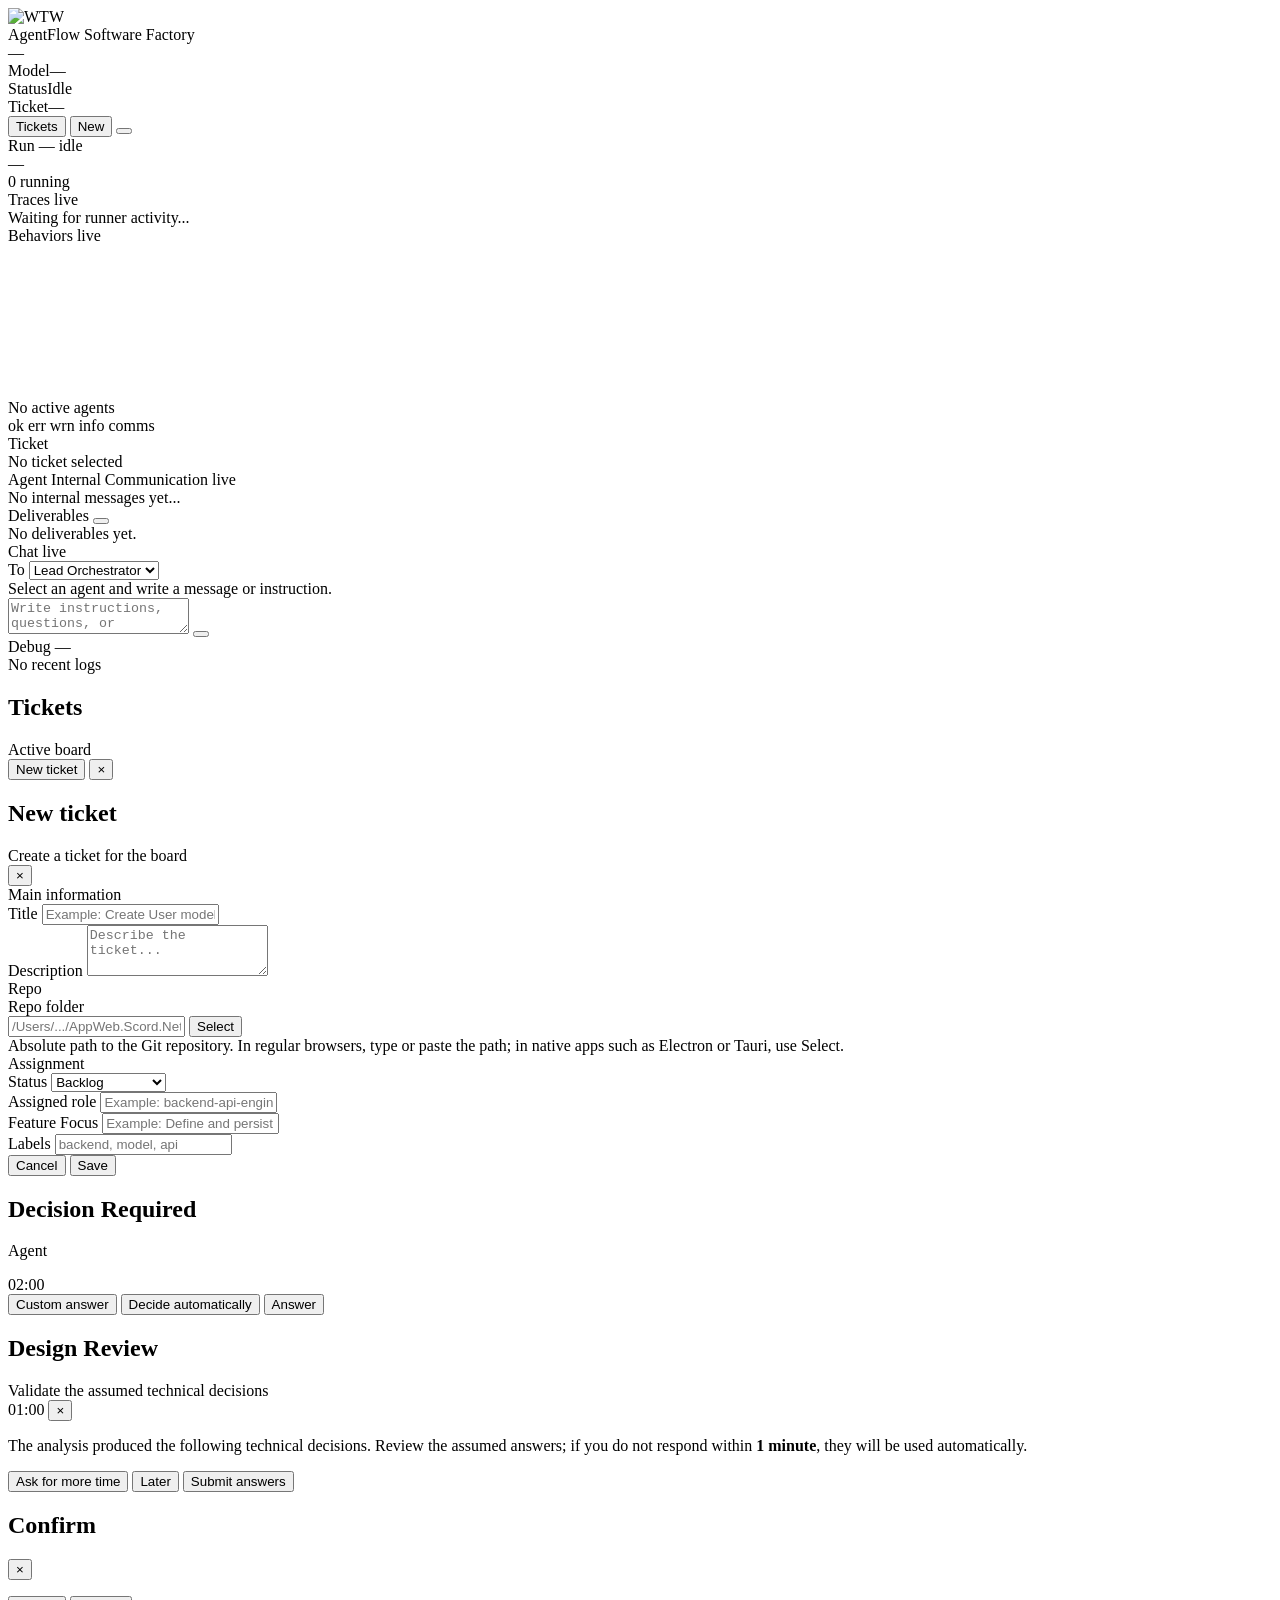
==== dashboard/static/index.html @ 8c3b4882 "fix(qa): robust QA verdict parser, isolated output files, and user-escalation correction loop - Fix " ====
<!DOCTYPE html>
<html lang="en">
<head>
  <meta charset="UTF-8">
  <meta name="viewport" content="width=device-width, initial-scale=1.0">
  <title>AgentFlow Dashboard</title>
  <link rel="preconnect" href="https://fonts.googleapis.com">
  <link rel="preconnect" href="https://fonts.gstatic.com" crossorigin>
  <link href="https://fonts.googleapis.com/css2?family=Inter:wght@400;500;600;700&family=JetBrains+Mono:wght@400;500&display=swap" rel="stylesheet">
  <link rel="stylesheet" href="/static/style.css">
  <script src="https://cdn.socket.io/4.7.5/socket.io.min.js"></script>
  <script src="https://unpkg.com/lucide@latest"></script>
</head>
<body>
  <div class="app-shell">
    <header class="global-header">
      <div class="global-header-left">
        <div class="brand">
          <img src="/static/wtw-logo.svg" alt="WTW" class="brand-logo-svg">
          <div class="brand-text">
            <span class="brand-name">AgentFlow</span>
            <span class="brand-tagline">Software Factory</span>
          </div>
        </div>
      </div>

      <div class="global-header-center" id="global-header-center">
        <div class="header-path-bar" title="Active ticket repository path">
          <i data-lucide="folder-open" class="header-path-icon"></i>
          <span class="header-path-value" id="nav-path">—</span>
        </div>
      </div>

      <div class="global-header-right">
        <div class="header-pill"><span class="pill-label">Model</span><span class="pill-value" id="nav-model">—</span></div>
        <div class="header-pill"><span class="pill-label">Status</span><span class="pill-value" id="nav-status">Idle</span></div>
        <div class="header-pill"><span class="pill-label">Ticket</span><span class="pill-value" id="nav-ticket">—</span></div>
        <div class="header-pill connection" id="nav-connection" title="Connection"><i data-lucide="wifi-off" class="status-icon"></i></div>
        <button type="button" class="btn-ghost btn-small" id="btn-tickets" title="View tickets"><i data-lucide="layers"></i> Tickets</button>
        <button type="button" class="btn-primary btn-small" id="btn-new-ticket"><i data-lucide="plus"></i> New</button>
        <button type="button" id="btn-theme-toggle" class="btn-icon" title="Toggle theme" aria-label="Toggle theme"><i data-lucide="moon"></i></button>
      </div>
    </header>

    <div class="run-bar" id="run-bar">
      <div class="run-bar-left">
        <span class="run-bar-label">Run</span>
        <span class="run-bar-ticket" id="run-bar-ticket">—</span>
        <span class="run-bar-status" id="run-bar-status">idle</span>
      </div>
      <div class="run-bar-center">
        <div class="progress-track"><div class="progress-fill" id="run-bar-progress" style="width:0%"></div></div>
        <span class="run-bar-elapsed" id="run-bar-elapsed">—</span>
      </div>
      <div class="run-bar-right">
        <span class="run-bar-agents" id="run-bar-agents">0 running</span>
      </div>
    </div>

    <div class="app-body">
      <aside class="traces-panel" aria-label="Traces">
        <div class="panel-header">
          <span class="panel-title"><i data-lucide="list-tree"></i> Traces</span>
          <span class="badge-live"><span class="live-dot"></span> live</span>
        </div>
        <div class="traces-list" id="traces-list">
          <div class="traces-empty">Waiting for runner activity...</div>
        </div>
      </aside>

      <main class="main-area">
        <section class="top-zone" aria-label="Agents">
          <div class="panel-header">
            <span class="panel-title"><i data-lucide="git-fork"></i> Behaviors</span>
            <span class="badge-live"><span class="live-dot"></span> live</span>
          </div>
          <div class="behaviors-graph" id="behaviors-graph">
            <div class="graph-stage" id="graph-stage">
              <svg id="behaviors-svg" width="100%" height="100%" aria-hidden="true">
                <defs>
                  <marker id="arrow-head" viewBox="0 0 10 10" refX="10" refY="5" markerWidth="6" markerHeight="6" orient="auto-start-reverse">
                    <path d="M 0 0 L 10 5 L 0 10 z" fill="rgba(18,18,22,0.2)" />
                  </marker>
                </defs>
              </svg>
              <div class="graph-nodes" id="graph-nodes"></div>
            </div>
            <div class="graph-empty" id="graph-empty">No active agents</div>
            <div class="graph-legend">
              <span><i class="legend-dot" style="background:var(--ok)"></i> ok</span>
              <span><i class="legend-dot" style="background:var(--err)"></i> err</span>
              <span><i class="legend-dot" style="background:var(--wrn)"></i> wrn</span>
              <span><i class="legend-dot" style="background:var(--info)"></i> info</span>
              <span><i class="legend-line legend-line-communication"></i> comms</span>
            </div>
          </div>
        </section>

        <section class="bottom-zone">
          <div class="ticket-status-panel" aria-label="Ticket status">
            <div class="panel-header">
              <span class="panel-title"><i data-lucide="ticket"></i> Ticket</span>
            </div>
            <div class="ticket-status-body" id="ticket-status-body">
              <div class="status-empty">No ticket selected</div>
            </div>
          </div>

          <div class="messaging-panel" aria-label="Agent Internal Communication">
            <div class="panel-header">
              <span class="panel-title"><i data-lucide="message-square"></i> Agent Internal Communication</span>
              <span class="badge-live"><span class="live-dot"></span> live</span>
            </div>
            <div class="messaging-feed" id="messaging-feed">
              <div class="messaging-empty">No internal messages yet...</div>
            </div>
          </div>
        </section>
      </main>

      <aside class="chat-panel" aria-label="Agent chat and deliverables">
        <section class="deliverables-panel" aria-label="Deliverables">
          <div class="panel-header">
            <span class="panel-title"><i data-lucide="folder-open"></i> Deliverables</span>
            <button type="button" class="btn-ghost btn-small" id="btn-refresh-deliverables" title="Refresh deliverables"><i data-lucide="refresh-cw"></i></button>
          </div>
          <div class="deliverables-list" id="deliverables-list">
            <div class="deliverables-empty">No deliverables yet.</div>
          </div>
        </section>

        <div class="chat-panel-body">
        <div class="panel-header">
          <span class="panel-title"><i data-lucide="message-circle"></i> Chat</span>
          <span class="badge-live"><span class="live-dot"></span> live</span>
        </div>
        <div class="chat-agent-bar">
          <label for="chat-agent-select">To</label>
          <select id="chat-agent-select" aria-label="Select agent">
            <option value="orchestrator">Lead Orchestrator</option>
            <option value="product_manager">Product Manager</option>
            <option value="architect">Architect</option>
            <option value="project_manager">Project Manager</option>
            <option value="engineer">Engineer</option>
            <option value="qa">QA Engineer</option>
            <option value="recovery">Recovery</option>
          </select>
        </div>
        <div class="chat-messages" id="chat-messages">
          <div class="chat-empty">Select an agent and write a message or instruction.</div>
        </div>
        <div class="chat-typing" id="chat-typing" style="display:none;" aria-live="polite" aria-label="Agent is writing a message">
          <div class="dotmatrix-loader" aria-hidden="true">
            <span style="--dmx-i:0"></span><span style="--dmx-i:1"></span><span style="--dmx-i:2"></span>
            <span style="--dmx-i:3"></span><span style="--dmx-i:4"></span><span style="--dmx-i:5"></span>
            <span style="--dmx-i:6"></span><span style="--dmx-i:7"></span><span style="--dmx-i:8"></span>
          </div>
          <span class="chat-typing-text">Writing message...</span>
        </div>
        <form class="chat-form" id="chat-form">
          <textarea id="chat-input" rows="2" placeholder="Write instructions, questions, or /reactivate..." aria-label="Message"></textarea>
          <button type="submit" class="btn-primary" aria-label="Send message"><i data-lucide="send"></i></button>
        </form>
        </div>
      </aside>
    </div>

    <footer class="debug-footer" id="debug-footer">
      <div class="debug-header">
        <span class="debug-title"><i data-lucide="terminal"></i> Debug</span>
        <span class="debug-meta" id="debug-meta">—</span>
      </div>
      <div class="debug-log" id="debug-log">
        <div class="debug-empty">No recent logs</div>
      </div>
    </footer>
  </div>

  <!-- Tickets modal -->
  <div class="modal" id="tickets-modal">
    <div class="modal-content tickets-modal-content">
      <div class="modal-header">
        <div class="modal-header-left">
          <span class="modal-header-icon"><i data-lucide="layers"></i></span>
          <div>
            <h2>Tickets</h2>
            <span class="modal-header-subtitle">Active board</span>
          </div>
        </div>
        <button type="button" class="btn-primary btn-small" id="btn-new-ticket-modal"><i data-lucide="plus"></i> New ticket</button>
        <button type="button" class="btn-close" id="btn-close-tickets" aria-label="Close">&times;</button>
      </div>
      <div class="modal-body adaline-list-body">
        <div class="tickets-list" id="tickets-list"></div>
      </div>
    </div>
  </div>

  <!-- Ticket modal -->
  <div class="modal" id="ticket-modal">
    <div class="modal-content ticket-modal-content">
      <div class="modal-header">
        <div class="modal-header-left">
          <span class="modal-header-icon"><i data-lucide="ticket"></i></span>
          <div>
            <h2 id="modal-title">New ticket</h2>
            <span class="modal-header-subtitle" id="modal-subtitle">Create a ticket for the board</span>
          </div>
        </div>
        <button type="button" class="btn-close" id="btn-close-modal" aria-label="Close">&times;</button>
      </div>
      <form id="ticket-form" class="adaline-form">
        <input type="hidden" id="ticket-id">

        <div class="form-section">
          <span class="form-section-label">Main information</span>
          <div class="form-group">
            <label for="ticket-title">Title</label>
            <input type="text" id="ticket-title" required placeholder="Example: Create User model">
          </div>
          <div class="form-group">
            <label for="ticket-description">Description</label>
            <textarea id="ticket-description" rows="3" placeholder="Describe the ticket..."></textarea>
          </div>
        </div>

        <div class="form-section">
          <span class="form-section-label">Repo</span>
          <div class="form-group">
            <label for="ticket-repo-path">Repo folder</label>
            <div class="repo-input-row">
              <input type="text" id="ticket-repo-path" placeholder="/Users/.../AppWeb.Scord.NetCore">
              <button type="button" class="btn-secondary btn-small" id="btn-pick-repo">Select</button>
            </div>
            <input type="file" id="ticket-repo-picker" webkitdirectory directory style="display:none">
            <span class="field-hint">Absolute path to the Git repository. In regular browsers, type or paste the path; in native apps such as Electron or Tauri, use Select.</span>
            <span id="repo-picker-message" class="field-message" style="display:none"></span>
          </div>
        </div>

        <div class="form-section">
          <span class="form-section-label">Assignment</span>
          <div class="form-row">
            <div class="form-group">
              <label for="ticket-status">Status</label>
              <select id="ticket-status">
                <option value="backlog">Backlog</option>
                <option value="ready-for-work">Ready for Work</option>
                <option value="in-design">In Design</option>
                <option value="in-progress">In Progress</option>
                <option value="in-review">In Review</option>
                <option value="done">Done</option>
              </select>
            </div>
            <div class="form-group">
              <label for="ticket-role">Assigned role</label>
              <input type="text" id="ticket-role" placeholder="Example: backend-api-engineer">
            </div>
          </div>
          <div class="form-row">
            <div class="form-group">
              <label for="ticket-focus">Feature Focus</label>
              <input type="text" id="ticket-focus" placeholder="Example: Define and persist the user data model">
            </div>
            <div class="form-group">
              <label for="ticket-labels">Labels</label>
              <input type="text" id="ticket-labels" placeholder="backend, model, api">
            </div>
          </div>
        </div>

        <div class="modal-actions">
          <button type="button" class="btn-secondary" id="btn-cancel">Cancel</button>
          <button type="submit" class="btn-primary">Save</button>
          <button type="button" class="btn-danger" id="btn-delete" style="display:none;">Delete</button>
        </div>
      </form>
    </div>
  </div>

  <!-- Question modal -->
  <div class="modal" id="question-modal">
    <div class="modal-content question-modal-content">
      <div class="modal-header">
        <h2 id="question-modal-title">Decision Required</h2>
      </div>
      <div class="question-body">
        <div class="question-agent" id="question-agent"><i data-lucide="bot"></i> <span>Agent</span></div>
        <p class="question-text" id="question-text"></p>
        <div class="question-context" id="question-context"></div>
        <div class="question-options" id="question-options"></div>
        <div class="question-custom-answer" id="question-custom-answer" style="display:none;">
          <label for="question-answer-input">Your answer</label>
          <textarea id="question-answer-input" rows="3" placeholder="Write your answer..."></textarea>
        </div>
      </div>
      <div class="modal-actions">
        <div class="question-countdown" id="question-countdown">02:00</div>
        <div class="question-actions-right">
          <button type="button" class="btn-secondary" id="btn-question-custom">Custom answer</button>
          <button type="button" class="btn-ghost" id="btn-question-skip">Decide automatically</button>
          <button type="button" class="btn-primary" id="btn-question-submit">Answer</button>
        </div>
      </div>
    </div>
  </div>

  <!-- Design review modal -->
  <div class="modal" id="design-review-modal">
    <div class="modal-content design-review-modal-content">
      <div class="modal-header">
        <div class="modal-header-left">
          <span class="modal-header-icon"><i data-lucide="clipboard-check"></i></span>
          <div>
            <h2>Design Review</h2>
            <span class="modal-header-subtitle">Validate the assumed technical decisions</span>
          </div>
        </div>
        <div class="design-review-header-actions">
          <span class="design-review-countdown" id="design-review-countdown">01:00</span>
          <button type="button" class="btn-close" id="btn-design-review-close" aria-label="Close">&times;</button>
        </div>
      </div>
      <div class="modal-body design-review-body">
        <p class="design-review-intro">The analysis produced the following technical decisions. Review the assumed answers; if you do not respond within <strong>1 minute</strong>, they will be used automatically.</p>
        <div class="design-review-questions" id="design-review-questions"></div>
      </div>
      <div class="modal-actions">
        <button type="button" class="btn-secondary" id="btn-design-extend">Ask for more time</button>
        <button type="button" class="btn-ghost" id="btn-design-later">Later</button>
        <button type="button" class="btn-primary" id="btn-design-submit">Submit answers</button>
      </div>
    </div>
  </div>

  <!-- Confirmation modal -->
  <div class="modal" id="confirm-modal">
    <div class="modal-content confirm-modal-content">
      <div class="modal-header">
        <h2 id="confirm-modal-title">Confirm</h2>
        <button type="button" class="btn-close" id="btn-close-confirm" aria-label="Close">&times;</button>
      </div>
      <div class="modal-body">
        <p id="confirm-modal-message"></p>
      </div>
      <div class="modal-actions">
        <button type="button" class="btn-secondary" id="btn-confirm-cancel">Cancel</button>
        <button type="button" class="btn-primary" id="btn-confirm-ok">Confirm</button>
      </div>
    </div>
  </div>

  <!-- Toast -->
  <div class="toast" id="toast" role="status" aria-live="polite"></div>

  <script src="/static/app.js?v=11"></script>
</body>
</html>
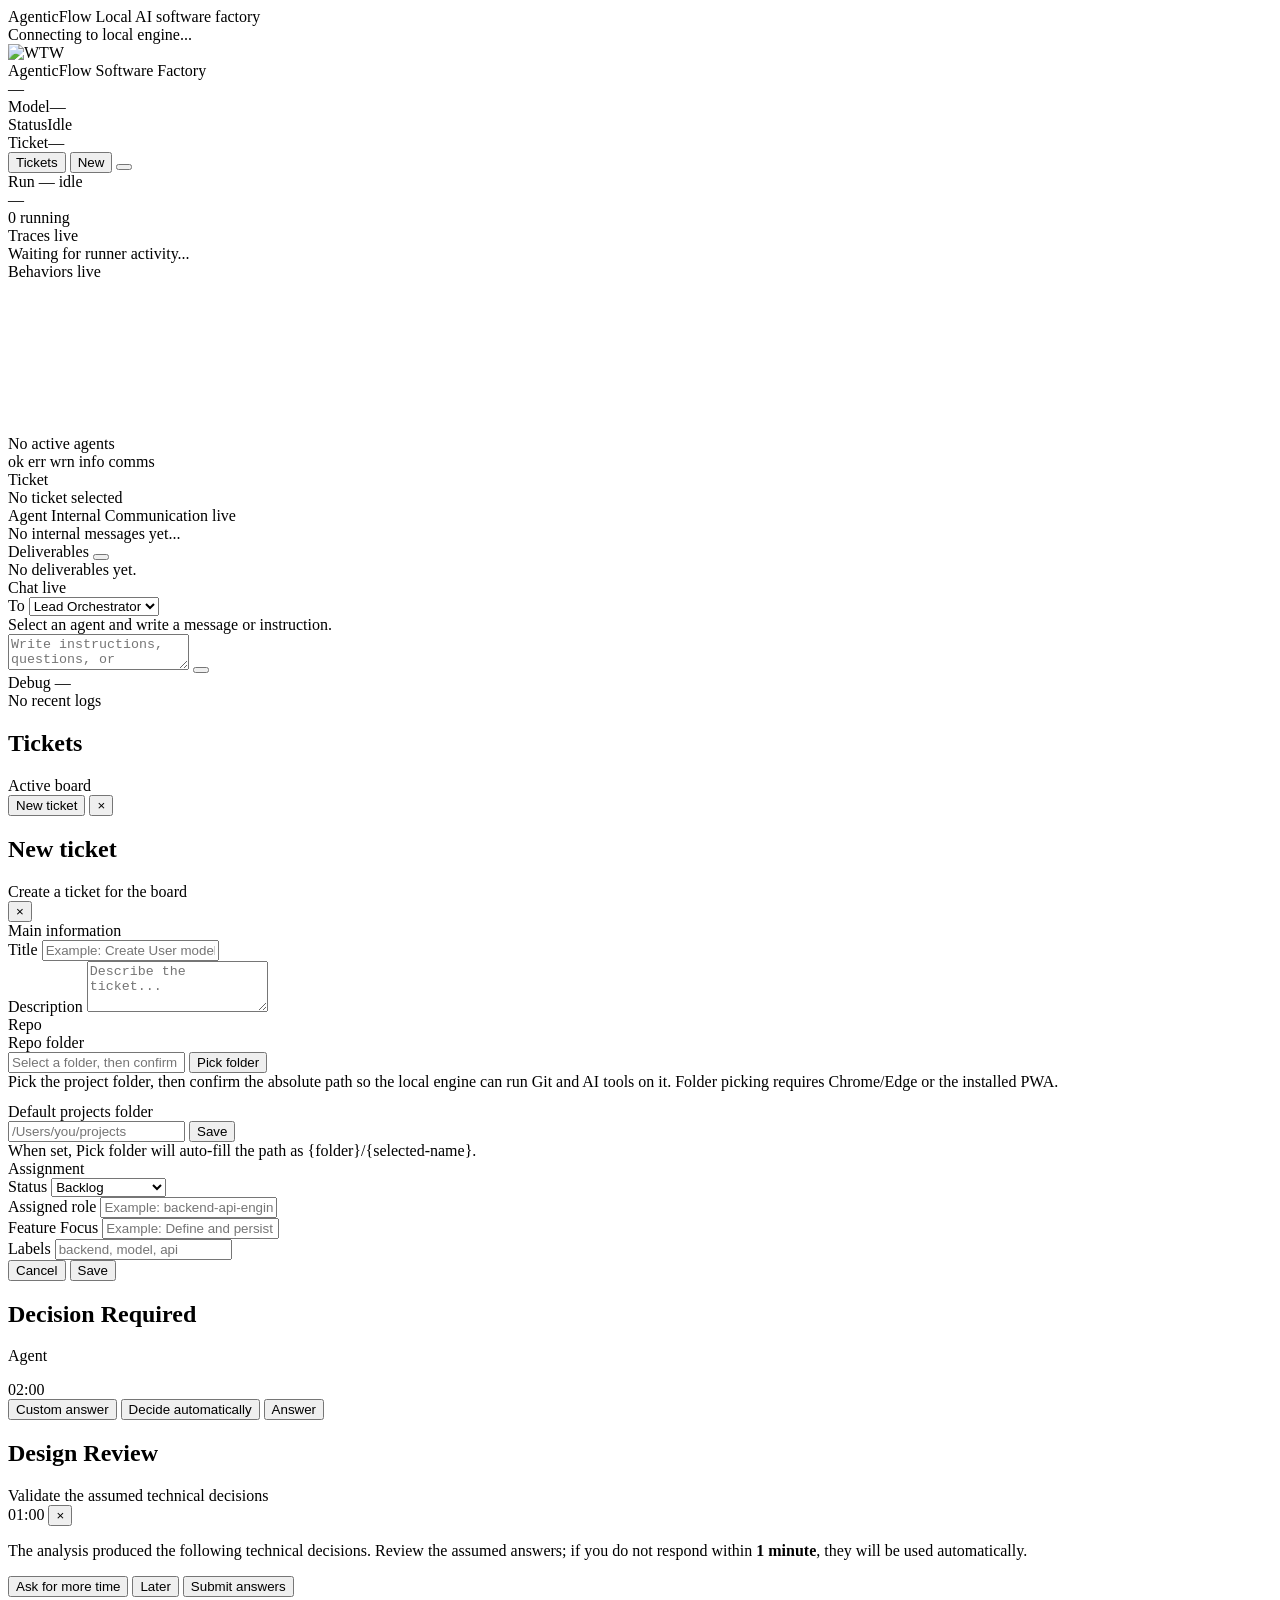
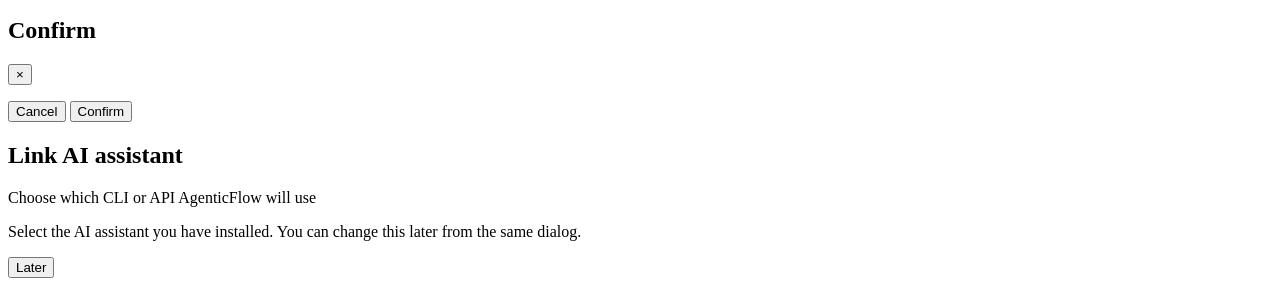
==== commit 74c04935: "feat: PWA + local engine, AI backend linking, folder picker, chat filters, project root config, bran" ====
--- a/dashboard/static/index.html
+++ b/dashboard/static/index.html
@@ -3,7 +3,14 @@
 <head>
   <meta charset="UTF-8">
   <meta name="viewport" content="width=device-width, initial-scale=1.0">
-  <title>AgentFlow Dashboard</title>
+  <meta name="theme-color" content="#0f0f11">
+  <meta name="description" content="AgenticFlow — MetaGPT-style multi-agent software factory dashboard.">
+  <meta name="apple-mobile-web-app-capable" content="yes">
+  <meta name="apple-mobile-web-app-title" content="AgenticFlow">
+  <title>AgenticFlow Dashboard</title>
+  <link rel="manifest" href="/static/manifest.json">
+  <link rel="icon" type="image/x-icon" href="/static/favicon.ico">
+  <link rel="apple-touch-icon" href="/static/icon-192.png">
   <link rel="preconnect" href="https://fonts.googleapis.com">
   <link rel="preconnect" href="https://fonts.gstatic.com" crossorigin>
   <link href="https://fonts.googleapis.com/css2?family=Inter:wght@400;500;600;700&family=JetBrains+Mono:wght@400;500&display=swap" rel="stylesheet">
@@ -12,13 +19,47 @@
   <script src="https://unpkg.com/lucide@latest"></script>
 </head>
 <body>
+  <div class="engine-overlay" id="engine-overlay">
+    <div class="engine-overlay-content">
+      <div class="engine-overlay-brand">
+        <span class="brand-name-lg">AgenticFlow</span>
+        <span class="brand-tagline-lg">Local AI software factory</span>
+      </div>
+      <div class="engine-overlay-status" id="engine-overlay-status">Connecting to local engine...</div>
+      <div class="engine-overlay-help" id="engine-overlay-help" style="display:none;">
+        <p>The local engine is not running. Open a terminal and run:</p>
+        <code>agenticflow start</code>
+        <p>Then return here. The dashboard will connect automatically.</p>
+      </div>
+      <button type="button" class="btn-primary" id="btn-retry-engine" style="display:none;">Retry connection</button>
+    </div>
+  </div>
+
+  <div class="engine-overlay" id="pwa-install-overlay" style="display:none;">
+    <div class="engine-overlay-content">
+      <div class="engine-overlay-brand">
+        <span class="brand-name-lg">AgenticFlow</span>
+        <span class="brand-tagline-lg">Local AI software factory</span>
+      </div>
+      <div class="engine-overlay-status">Install AgenticFlow for the best experience</div>
+      <div class="engine-overlay-help">
+        <p>The installed app opens in its own window. You can also continue in Chrome/Edge — folder picking works in the browser too.</p>
+        <p id="pwa-install-instructions" style="display:none;">Open Chrome or Edge, click the install icon in the address bar, then launch AgenticFlow from your apps.</p>
+      </div>
+      <div class="engine-overlay-actions">
+        <button type="button" class="btn-primary" id="btn-install-pwa" style="display:none;">Install AgenticFlow</button>
+        <button type="button" class="btn-secondary" id="btn-continue-browser" style="display:none;">Continue in browser</button>
+      </div>
+    </div>
+  </div>
+
   <div class="app-shell">
     <header class="global-header">
       <div class="global-header-left">
         <div class="brand">
           <img src="/static/wtw-logo.svg" alt="WTW" class="brand-logo-svg">
           <div class="brand-text">
-            <span class="brand-name">AgentFlow</span>
+            <span class="brand-name">AgenticFlow</span>
             <span class="brand-tagline">Software Factory</span>
           </div>
         </div>
@@ -37,6 +78,7 @@
         <div class="header-pill"><span class="pill-label">Ticket</span><span class="pill-value" id="nav-ticket">—</span></div>
         <div class="header-pill connection" id="nav-connection" title="Connection"><i data-lucide="wifi-off" class="status-icon"></i></div>
         <button type="button" class="btn-ghost btn-small" id="btn-tickets" title="View tickets"><i data-lucide="layers"></i> Tickets</button>
+        <button type="button" class="btn-ghost btn-small" id="btn-install" title="Install AgenticFlow" style="display:none;"><i data-lucide="download"></i> Install</button>
         <button type="button" class="btn-primary btn-small" id="btn-new-ticket"><i data-lucide="plus"></i> New</button>
         <button type="button" id="btn-theme-toggle" class="btn-icon" title="Toggle theme" aria-label="Toggle theme"><i data-lucide="moon"></i></button>
       </div>
@@ -229,12 +271,24 @@
           <div class="form-group">
             <label for="ticket-repo-path">Repo folder</label>
             <div class="repo-input-row">
-              <input type="text" id="ticket-repo-path" placeholder="/Users/.../AppWeb.Scord.NetCore">
-              <button type="button" class="btn-secondary btn-small" id="btn-pick-repo">Select</button>
-            </div>
-            <input type="file" id="ticket-repo-picker" webkitdirectory directory style="display:none">
-            <span class="field-hint">Absolute path to the Git repository. In regular browsers, type or paste the path; in native apps such as Electron or Tauri, use Select.</span>
+              <input type="text" id="ticket-repo-path" placeholder="Select a folder, then confirm its absolute path">
+              <button type="button" class="btn-secondary btn-small" id="btn-pick-folder" title="Pick folder">Pick folder</button>
+            </div>
+            <div class="repo-folder-badge" id="repo-folder-badge" style="display:none;">
+              <i data-lucide="folder-check"></i>
+              <span id="repo-folder-name">—</span>
+            </div>
+            <span class="field-hint">Pick the project folder, then confirm the absolute path so the local engine can run Git and AI tools on it. Folder picking requires Chrome/Edge or the installed PWA.</span>
             <span id="repo-picker-message" class="field-message" style="display:none"></span>
+          </div>
+          <div class="form-group" style="margin-top:0.75rem;">
+            <label for="projects-root">Default projects folder</label>
+            <div class="repo-input-row">
+              <input type="text" id="projects-root" placeholder="/Users/you/projects">
+              <button type="button" class="btn-secondary btn-small" id="btn-save-projects-root">Save</button>
+            </div>
+            <span class="field-hint">When set, Pick folder will auto-fill the path as {folder}/{selected-name}.</span>
+            <span id="projects-root-message" class="field-message" style="display:none"></span>
           </div>
         </div>
 
@@ -350,9 +404,41 @@
     </div>
   </div>
 
+  <!-- AI link modal -->
+  <div class="modal" id="ai-link-modal">
+    <div class="modal-content ai-link-modal-content">
+      <div class="modal-header">
+        <div class="modal-header-left">
+          <span class="modal-header-icon"><i data-lucide="bot"></i></span>
+          <div>
+            <h2>Link AI assistant</h2>
+            <span class="modal-header-subtitle">Choose which CLI or API AgenticFlow will use</span>
+          </div>
+        </div>
+      </div>
+      <div class="modal-body ai-link-body">
+        <p class="ai-link-intro">Select the AI assistant you have installed. You can change this later from the same dialog.</p>
+        <div class="ai-link-list" id="ai-link-list"></div>
+        <div class="ai-link-none" id="ai-link-none" style="display:none;">
+          <p><strong>No AI assistant detected.</strong></p>
+          <p>Install one of the supported CLIs or set <code>OPENAI_API_KEY</code> to use the OpenAI API backend.</p>
+          <ul>
+            <li><code>kimi</code> — Kimi Code CLI</li>
+            <li><code>claude</code> — Claude Code CLI</li>
+            <li><code>cursor-agent</code> / <code>agent</code> — Cursor agent CLI</li>
+            <li><code>codex</code> — Codex CLI</li>
+          </ul>
+        </div>
+      </div>
+      <div class="modal-actions">
+        <button type="button" class="btn-ghost" id="btn-ai-link-later">Later</button>
+      </div>
+    </div>
+  </div>
+
   <!-- Toast -->
   <div class="toast" id="toast" role="status" aria-live="polite"></div>
 
-  <script src="/static/app.js?v=11"></script>
+  <script src="/static/app.js?v=12"></script>
 </body>
 </html>
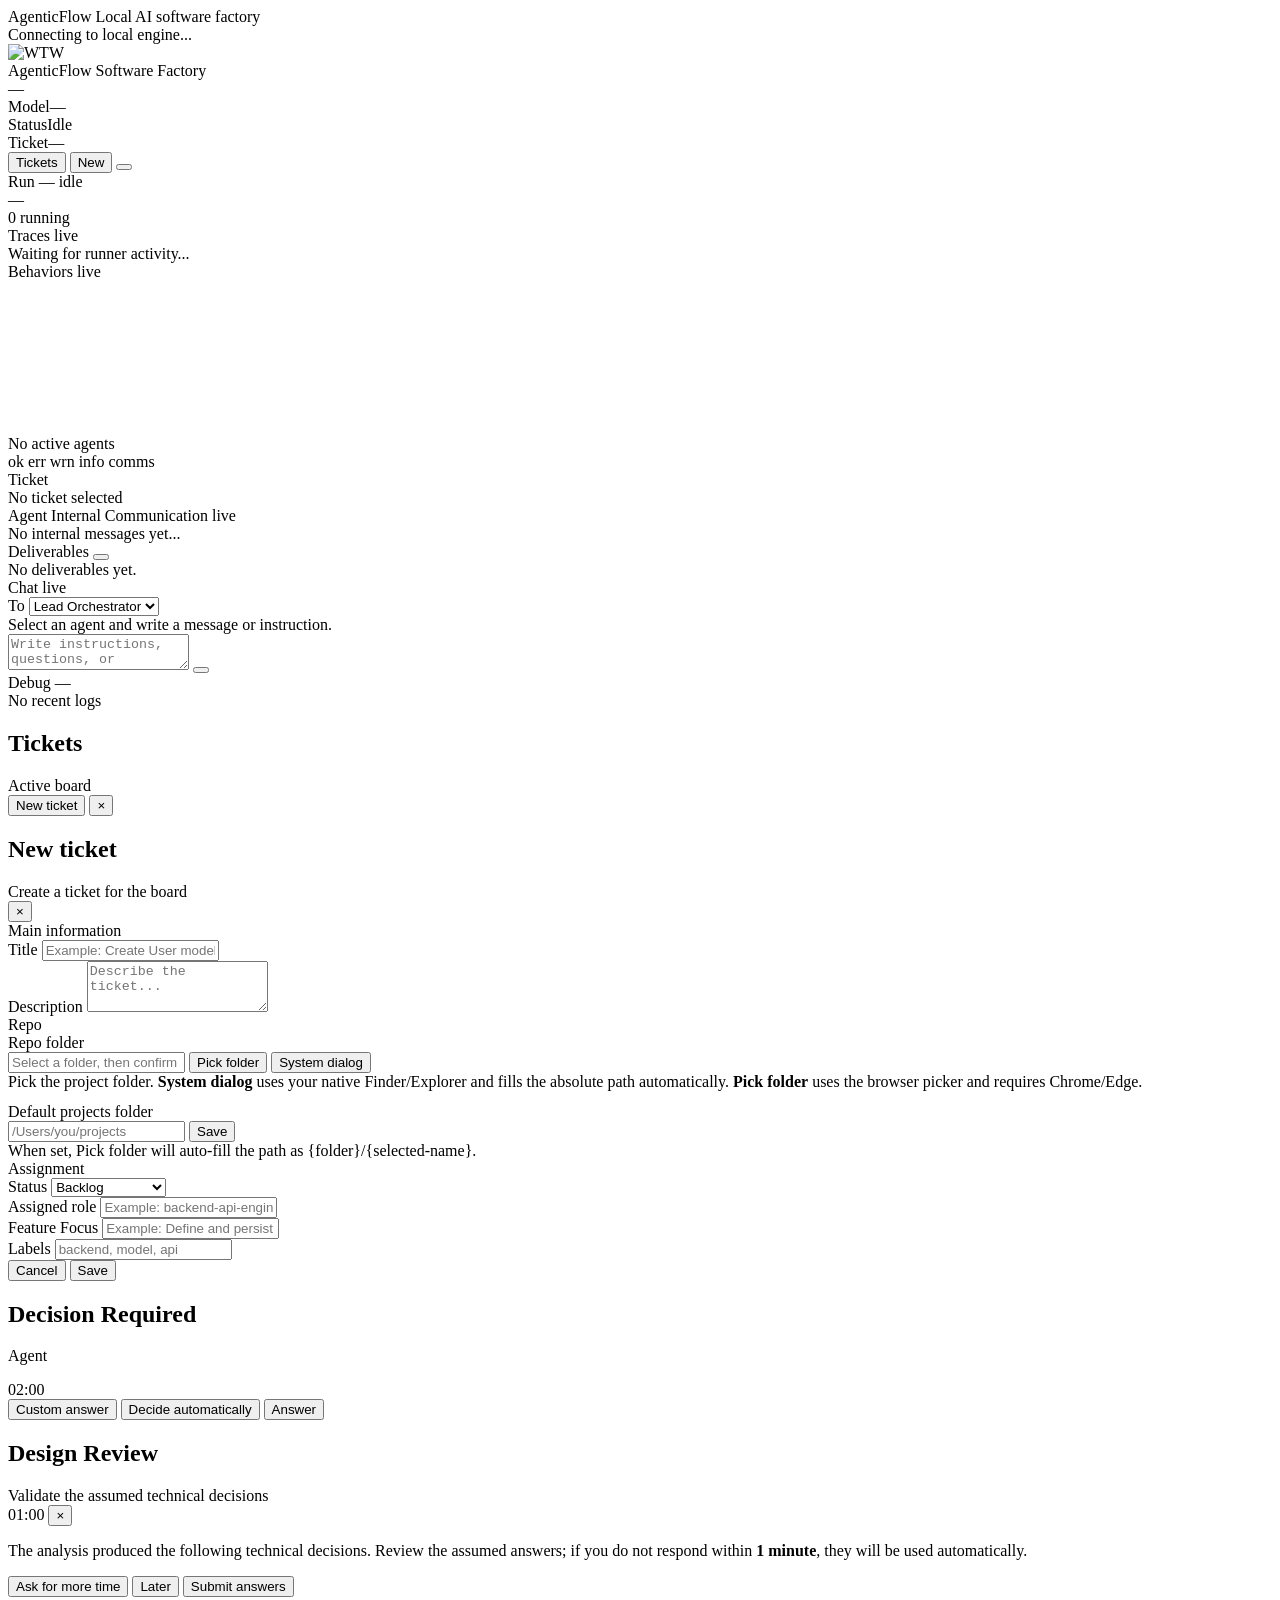
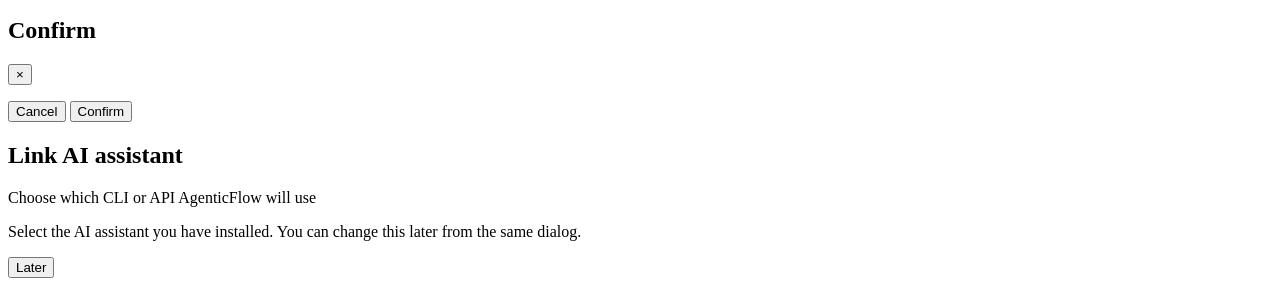
==== commit de63d34b: "Merge pull request #8 from fabricciotc/feature/tkt-0edc1e-tkt-0edc1e-t2 Feature/tkt 0edc1e tkt 0edc1" ====
--- a/dashboard/static/index.html
+++ b/dashboard/static/index.html
@@ -273,12 +273,13 @@
             <div class="repo-input-row">
               <input type="text" id="ticket-repo-path" placeholder="Select a folder, then confirm its absolute path">
               <button type="button" class="btn-secondary btn-small" id="btn-pick-folder" title="Pick folder">Pick folder</button>
+              <button type="button" class="btn-secondary btn-small" id="btn-pick-folder-native" title="Pick folder using the system dialog">System dialog</button>
             </div>
             <div class="repo-folder-badge" id="repo-folder-badge" style="display:none;">
               <i data-lucide="folder-check"></i>
               <span id="repo-folder-name">—</span>
             </div>
-            <span class="field-hint">Pick the project folder, then confirm the absolute path so the local engine can run Git and AI tools on it. Folder picking requires Chrome/Edge or the installed PWA.</span>
+            <span class="field-hint">Pick the project folder. <strong>System dialog</strong> uses your native Finder/Explorer and fills the absolute path automatically. <strong>Pick folder</strong> uses the browser picker and requires Chrome/Edge.</span>
             <span id="repo-picker-message" class="field-message" style="display:none"></span>
           </div>
           <div class="form-group" style="margin-top:0.75rem;">
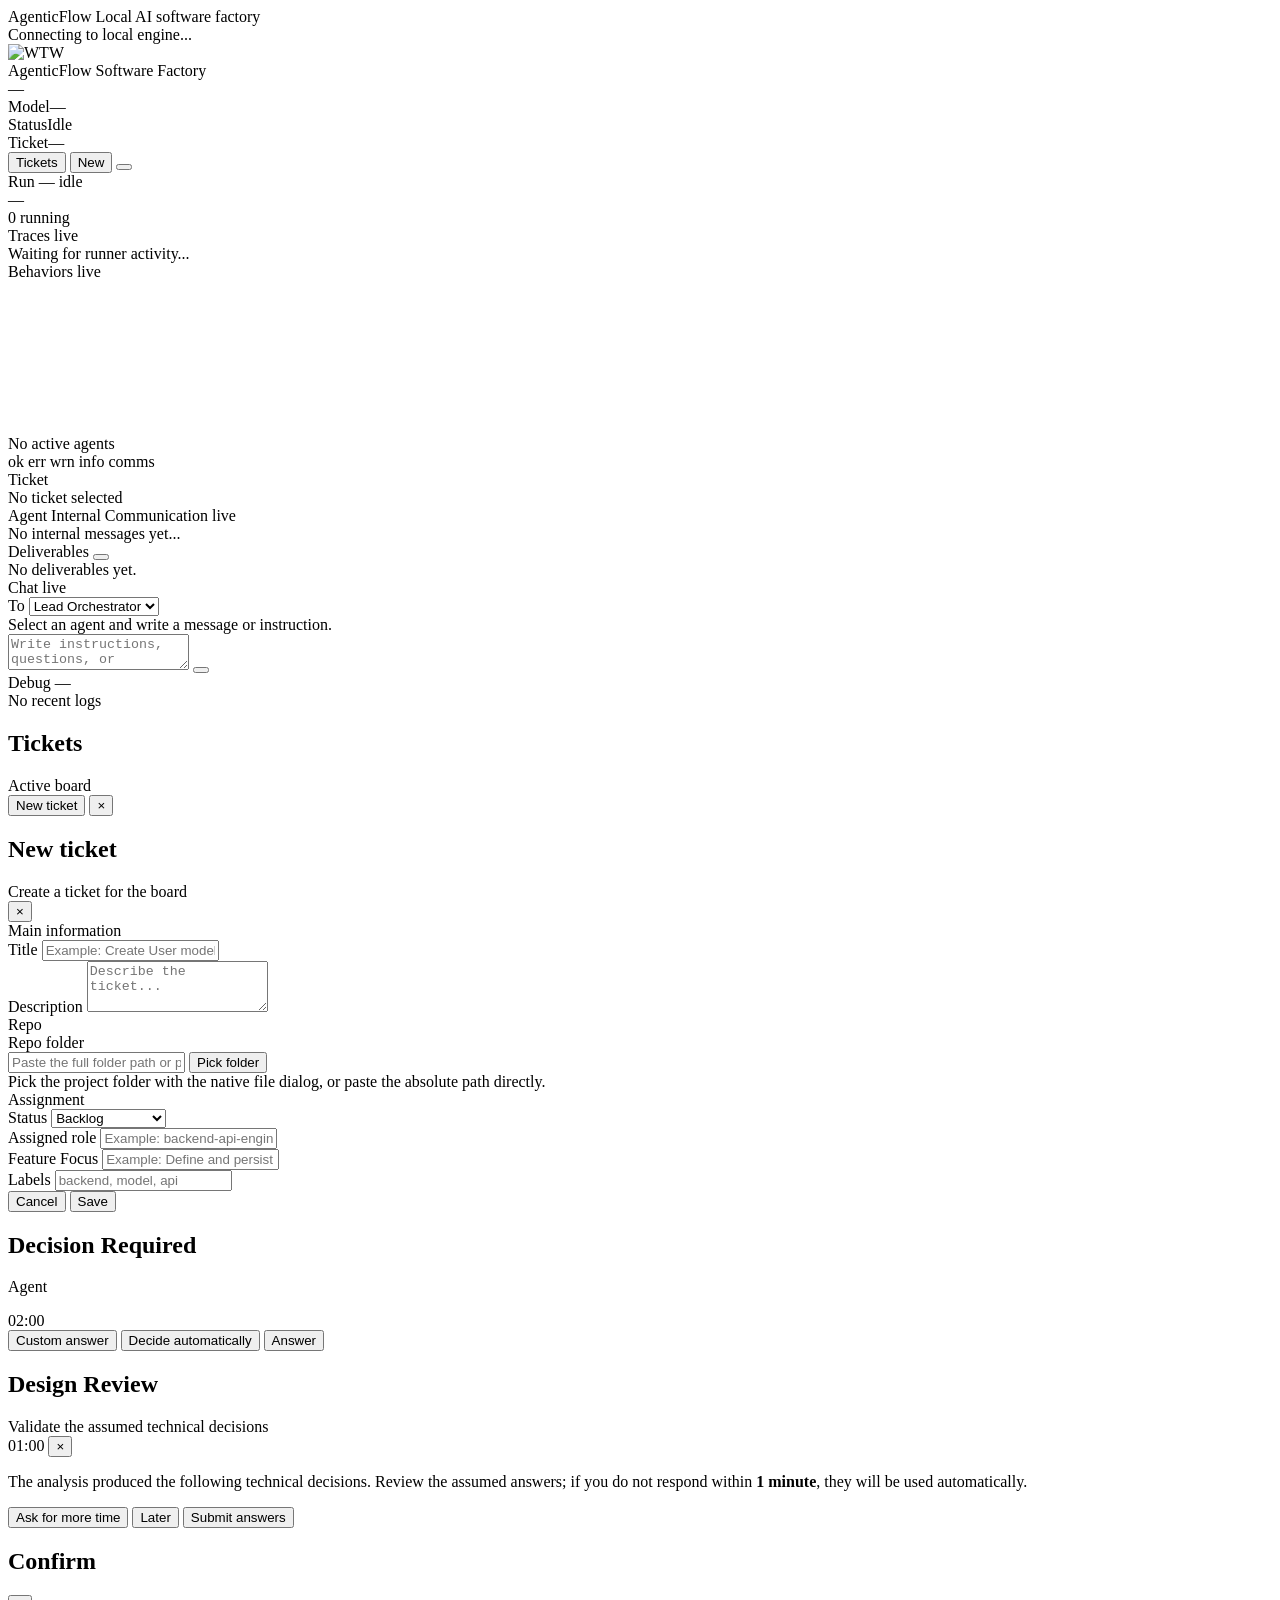
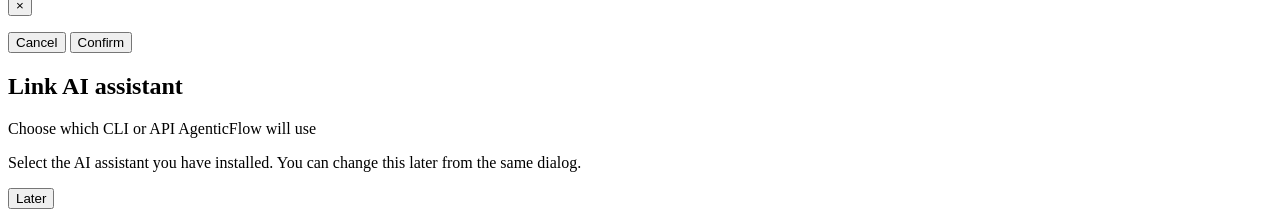
==== commit 1b9675dc: "feat(tauri): native folder picker, simpler repo UI, AI backend switcher - Add tauri-plugin-dialog an" ====
--- a/dashboard/static/index.html
+++ b/dashboard/static/index.html
@@ -15,8 +15,8 @@
   <link rel="preconnect" href="https://fonts.gstatic.com" crossorigin>
   <link href="https://fonts.googleapis.com/css2?family=Inter:wght@400;500;600;700&family=JetBrains+Mono:wght@400;500&display=swap" rel="stylesheet">
   <link rel="stylesheet" href="/static/style.css">
-  <script src="https://cdn.socket.io/4.7.5/socket.io.min.js"></script>
-  <script src="https://unpkg.com/lucide@latest"></script>
+  <script src="/static/socket.io.min.js"></script>
+  <script src="/static/lucide.min.js"></script>
 </head>
 <body>
   <div class="engine-overlay" id="engine-overlay">
@@ -271,25 +271,15 @@
           <div class="form-group">
             <label for="ticket-repo-path">Repo folder</label>
             <div class="repo-input-row">
-              <input type="text" id="ticket-repo-path" placeholder="Select a folder, then confirm its absolute path">
+              <input type="text" id="ticket-repo-path" placeholder="Paste the full folder path or pick it with Finder/Explorer">
               <button type="button" class="btn-secondary btn-small" id="btn-pick-folder" title="Pick folder">Pick folder</button>
-              <button type="button" class="btn-secondary btn-small" id="btn-pick-folder-native" title="Pick folder using the system dialog">System dialog</button>
             </div>
             <div class="repo-folder-badge" id="repo-folder-badge" style="display:none;">
               <i data-lucide="folder-check"></i>
               <span id="repo-folder-name">—</span>
             </div>
-            <span class="field-hint">Pick the project folder. <strong>System dialog</strong> uses your native Finder/Explorer and fills the absolute path automatically. <strong>Pick folder</strong> uses the browser picker and requires Chrome/Edge.</span>
+            <span class="field-hint">Pick the project folder with the native file dialog, or paste the absolute path directly.</span>
             <span id="repo-picker-message" class="field-message" style="display:none"></span>
-          </div>
-          <div class="form-group" style="margin-top:0.75rem;">
-            <label for="projects-root">Default projects folder</label>
-            <div class="repo-input-row">
-              <input type="text" id="projects-root" placeholder="/Users/you/projects">
-              <button type="button" class="btn-secondary btn-small" id="btn-save-projects-root">Save</button>
-            </div>
-            <span class="field-hint">When set, Pick folder will auto-fill the path as {folder}/{selected-name}.</span>
-            <span id="projects-root-message" class="field-message" style="display:none"></span>
           </div>
         </div>
 
@@ -440,6 +430,33 @@
   <!-- Toast -->
   <div class="toast" id="toast" role="status" aria-live="polite"></div>
 
-  <script src="/static/app.js?v=12"></script>
+  <script>
+    (function(){
+      var beaconUrl = 'http://127.0.0.1:5051/api/client-beacon';
+      function send(msg) {
+        try { navigator.sendBeacon(beaconUrl, msg); } catch(e) {}
+      }
+      send('html-inline: start href=' + location.href + ' ua=' + navigator.userAgent);
+      window.addEventListener('error', function(e) {
+        send('ERROR: ' + (e.message || '') + ' at ' + (e.filename || '') + ':' + (e.lineno || 0) + ':' + (e.colno || 0));
+      });
+      window.addEventListener('unhandledrejection', function(e) {
+        send('UNHANDLED: ' + (e.reason && e.reason.stack ? e.reason.stack : String(e.reason)));
+      });
+      setTimeout(function() {
+        var shell = document.querySelector('.app-shell');
+        var overlay = document.querySelector('.engine-overlay');
+        var info = {
+          styleSheets: document.styleSheets.length,
+          linkTags: document.querySelectorAll('link[rel="stylesheet"]').length,
+          bodyFont: window.getComputedStyle(document.body).fontFamily,
+          shellDisplay: shell ? window.getComputedStyle(shell).display : 'missing',
+          overlayDisplay: overlay ? window.getComputedStyle(overlay).display : 'missing'
+        };
+        send('styles-check: ' + JSON.stringify(info));
+      }, 1200);
+    })();
+  </script>
+  <script src="/static/app.js?v=14"></script>
 </body>
 </html>
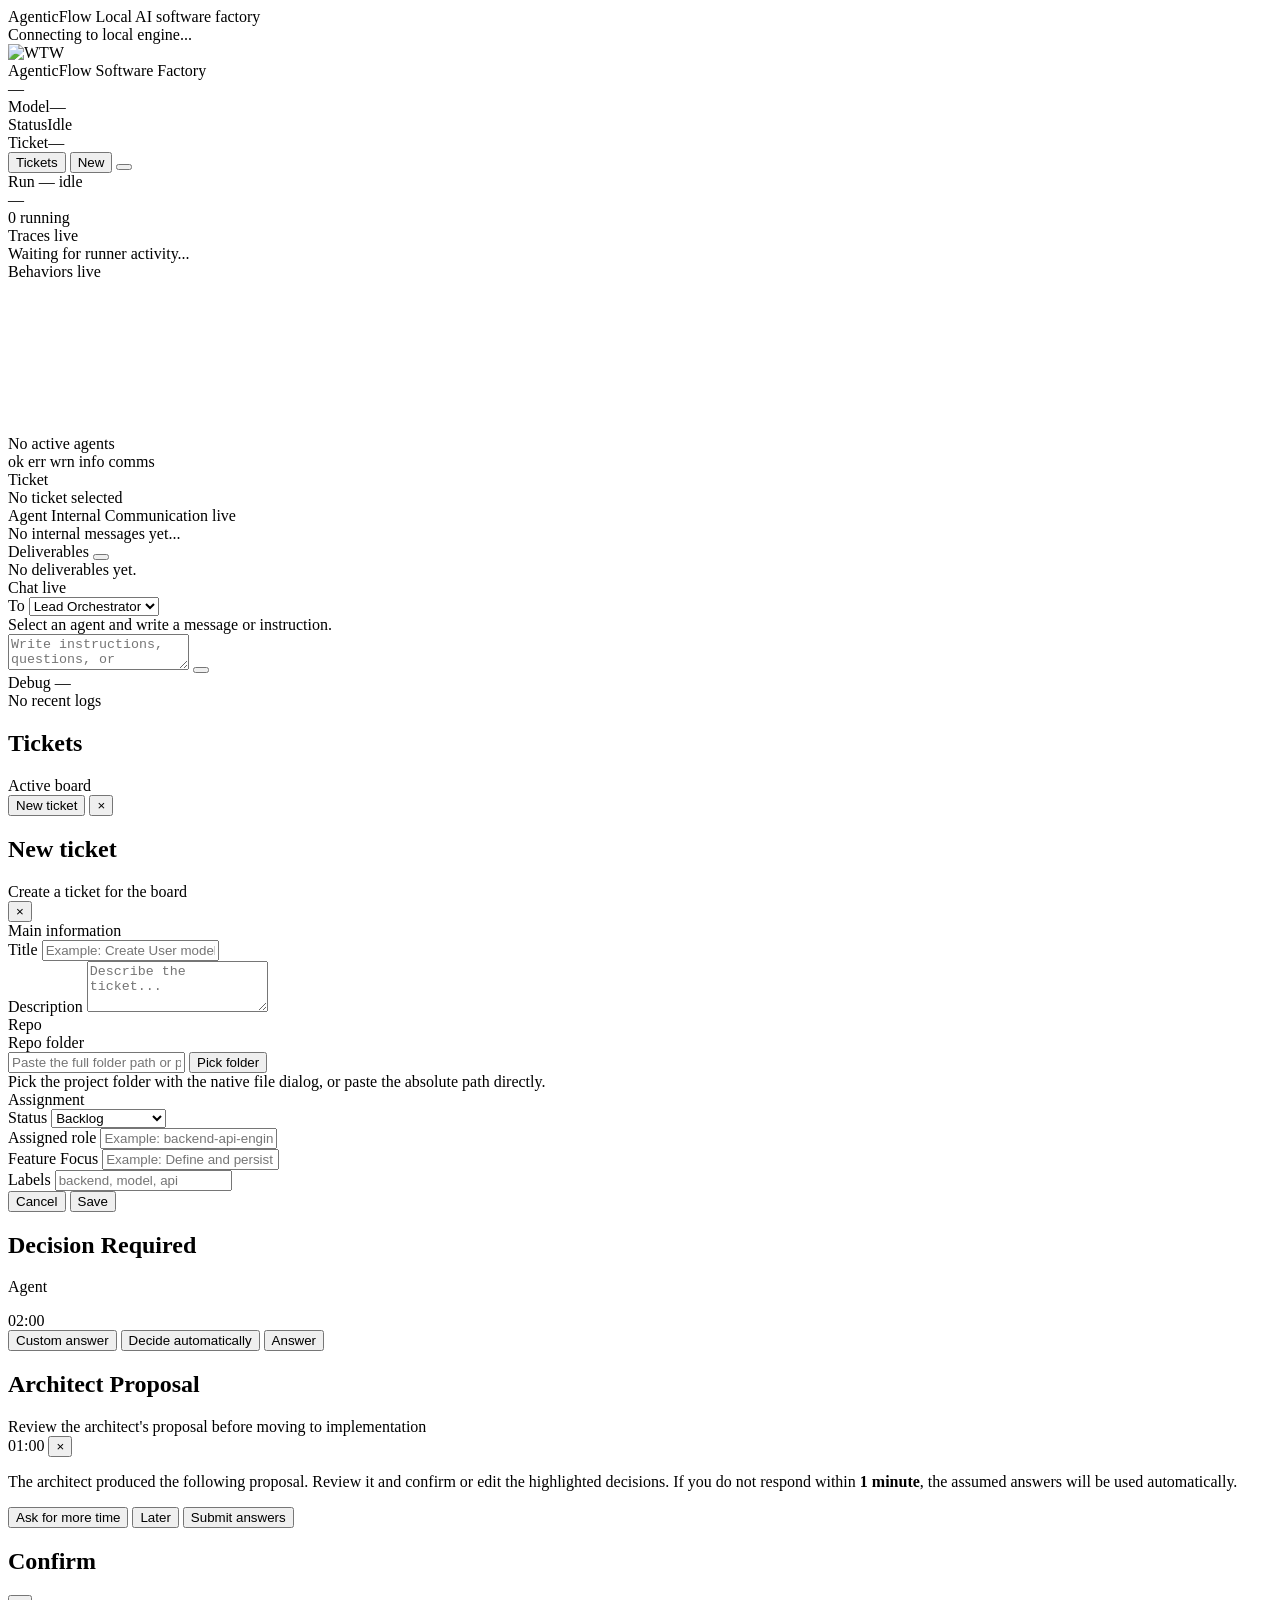
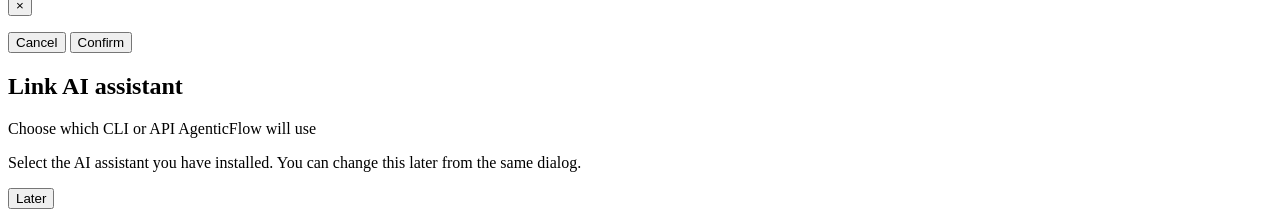
==== commit db826d88: "feat(ui): UX designer role, architect proposal modal, and engineer squad parallelism" ====
--- a/dashboard/static/index.html
+++ b/dashboard/static/index.html
@@ -5,12 +5,8 @@
   <meta name="viewport" content="width=device-width, initial-scale=1.0">
   <meta name="theme-color" content="#0f0f11">
   <meta name="description" content="AgenticFlow — MetaGPT-style multi-agent software factory dashboard.">
-  <meta name="apple-mobile-web-app-capable" content="yes">
-  <meta name="apple-mobile-web-app-title" content="AgenticFlow">
-  <title>AgenticFlow Dashboard</title>
-  <link rel="manifest" href="/static/manifest.json">
+  <title>AgenticFlow</title>
   <link rel="icon" type="image/x-icon" href="/static/favicon.ico">
-  <link rel="apple-touch-icon" href="/static/icon-192.png">
   <link rel="preconnect" href="https://fonts.googleapis.com">
   <link rel="preconnect" href="https://fonts.gstatic.com" crossorigin>
   <link href="https://fonts.googleapis.com/css2?family=Inter:wght@400;500;600;700&family=JetBrains+Mono:wght@400;500&display=swap" rel="stylesheet">
@@ -27,29 +23,9 @@
       </div>
       <div class="engine-overlay-status" id="engine-overlay-status">Connecting to local engine...</div>
       <div class="engine-overlay-help" id="engine-overlay-help" style="display:none;">
-        <p>The local engine is not running. Open a terminal and run:</p>
-        <code>agenticflow start</code>
-        <p>Then return here. The dashboard will connect automatically.</p>
+        <p>The local engine is not responding. Please close and reopen the AgenticFlow app.</p>
       </div>
       <button type="button" class="btn-primary" id="btn-retry-engine" style="display:none;">Retry connection</button>
-    </div>
-  </div>
-
-  <div class="engine-overlay" id="pwa-install-overlay" style="display:none;">
-    <div class="engine-overlay-content">
-      <div class="engine-overlay-brand">
-        <span class="brand-name-lg">AgenticFlow</span>
-        <span class="brand-tagline-lg">Local AI software factory</span>
-      </div>
-      <div class="engine-overlay-status">Install AgenticFlow for the best experience</div>
-      <div class="engine-overlay-help">
-        <p>The installed app opens in its own window. You can also continue in Chrome/Edge — folder picking works in the browser too.</p>
-        <p id="pwa-install-instructions" style="display:none;">Open Chrome or Edge, click the install icon in the address bar, then launch AgenticFlow from your apps.</p>
-      </div>
-      <div class="engine-overlay-actions">
-        <button type="button" class="btn-primary" id="btn-install-pwa" style="display:none;">Install AgenticFlow</button>
-        <button type="button" class="btn-secondary" id="btn-continue-browser" style="display:none;">Continue in browser</button>
-      </div>
     </div>
   </div>
 
@@ -78,7 +54,6 @@
         <div class="header-pill"><span class="pill-label">Ticket</span><span class="pill-value" id="nav-ticket">—</span></div>
         <div class="header-pill connection" id="nav-connection" title="Connection"><i data-lucide="wifi-off" class="status-icon"></i></div>
         <button type="button" class="btn-ghost btn-small" id="btn-tickets" title="View tickets"><i data-lucide="layers"></i> Tickets</button>
-        <button type="button" class="btn-ghost btn-small" id="btn-install" title="Install AgenticFlow" style="display:none;"><i data-lucide="download"></i> Install</button>
         <button type="button" class="btn-primary btn-small" id="btn-new-ticket"><i data-lucide="plus"></i> New</button>
         <button type="button" id="btn-theme-toggle" class="btn-icon" title="Toggle theme" aria-label="Toggle theme"><i data-lucide="moon"></i></button>
       </div>
@@ -350,15 +325,15 @@
     </div>
   </div>
 
-  <!-- Design review modal -->
+  <!-- Architect proposal / design review modal -->
   <div class="modal" id="design-review-modal">
     <div class="modal-content design-review-modal-content">
       <div class="modal-header">
         <div class="modal-header-left">
           <span class="modal-header-icon"><i data-lucide="clipboard-check"></i></span>
           <div>
-            <h2>Design Review</h2>
-            <span class="modal-header-subtitle">Validate the assumed technical decisions</span>
+            <h2>Architect Proposal</h2>
+            <span class="modal-header-subtitle">Review the architect's proposal before moving to implementation</span>
           </div>
         </div>
         <div class="design-review-header-actions">
@@ -367,7 +342,8 @@
         </div>
       </div>
       <div class="modal-body design-review-body">
-        <p class="design-review-intro">The analysis produced the following technical decisions. Review the assumed answers; if you do not respond within <strong>1 minute</strong>, they will be used automatically.</p>
+        <p class="design-review-intro">The architect produced the following proposal. Review it and confirm or edit the highlighted decisions. If you do not respond within <strong>1 minute</strong>, the assumed answers will be used automatically.</p>
+        <div class="architect-proposal" id="architect-proposal"></div>
         <div class="design-review-questions" id="design-review-questions"></div>
       </div>
       <div class="modal-actions">
